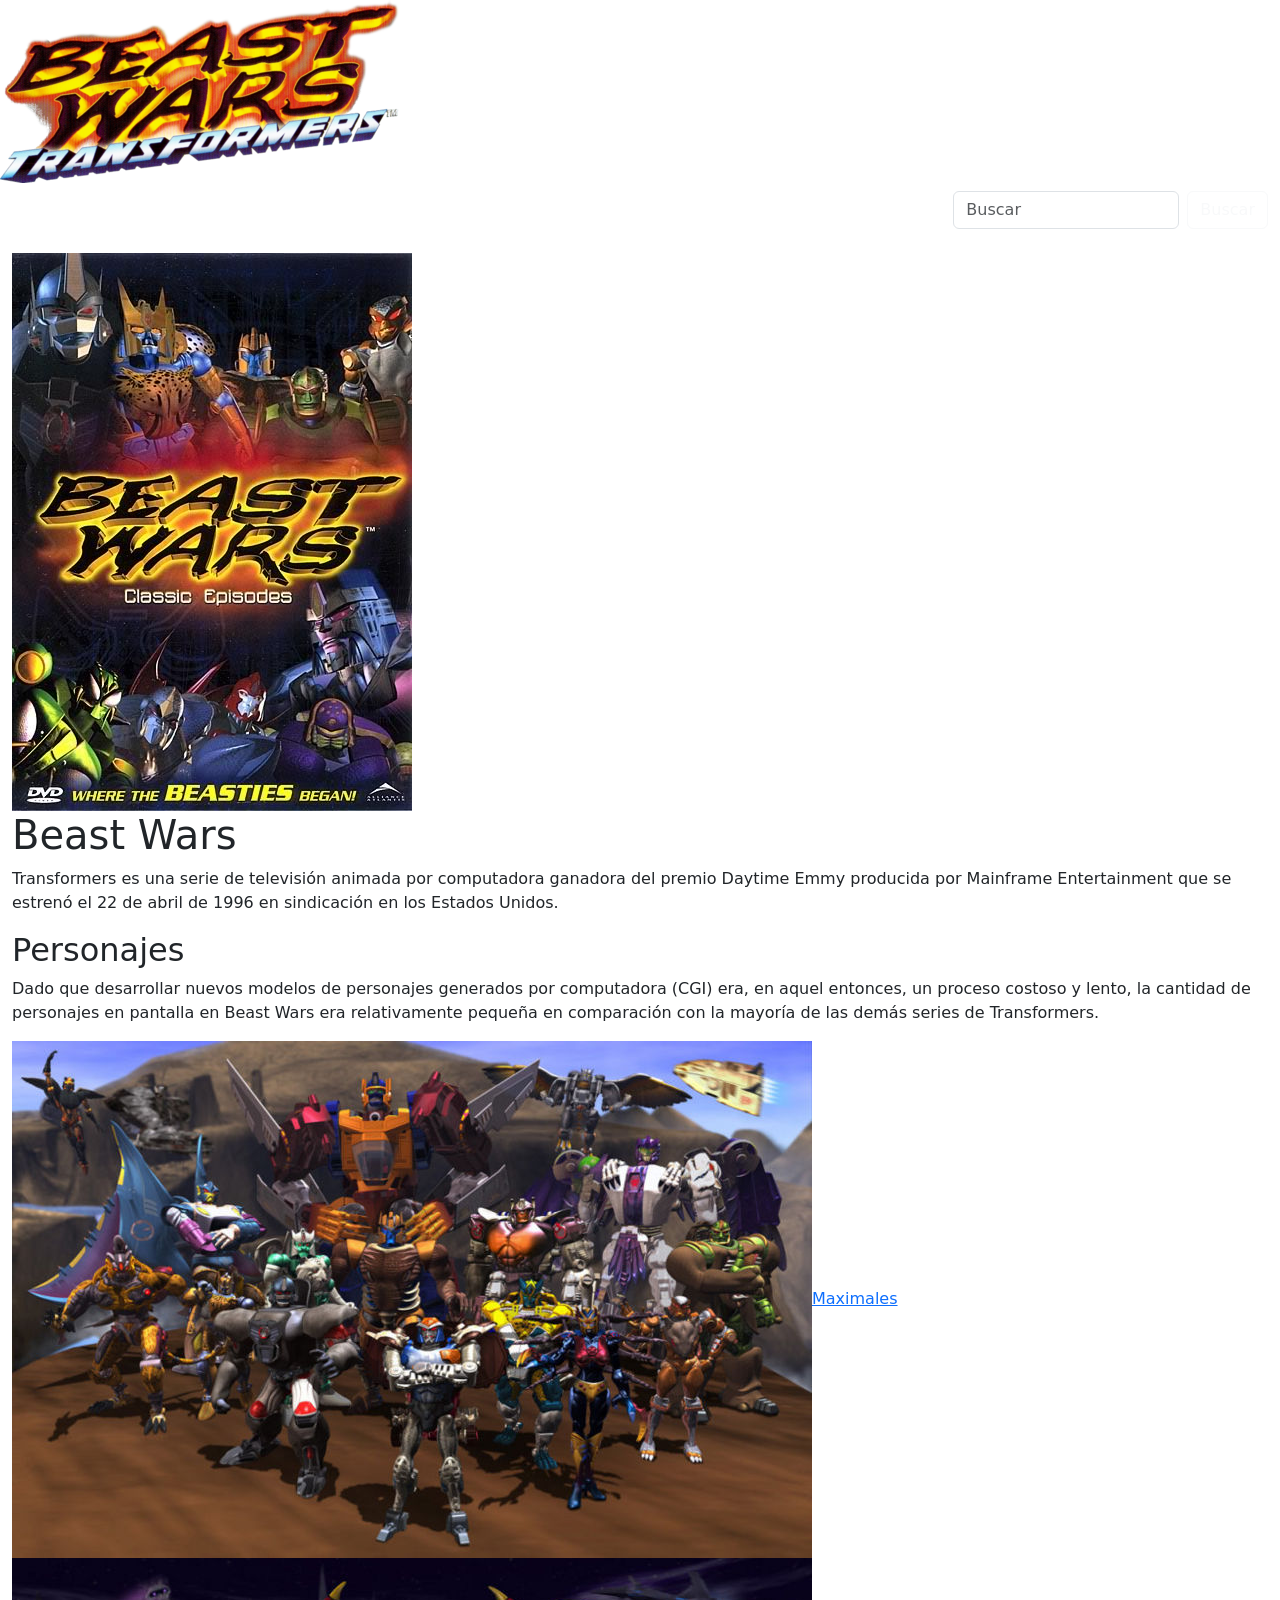
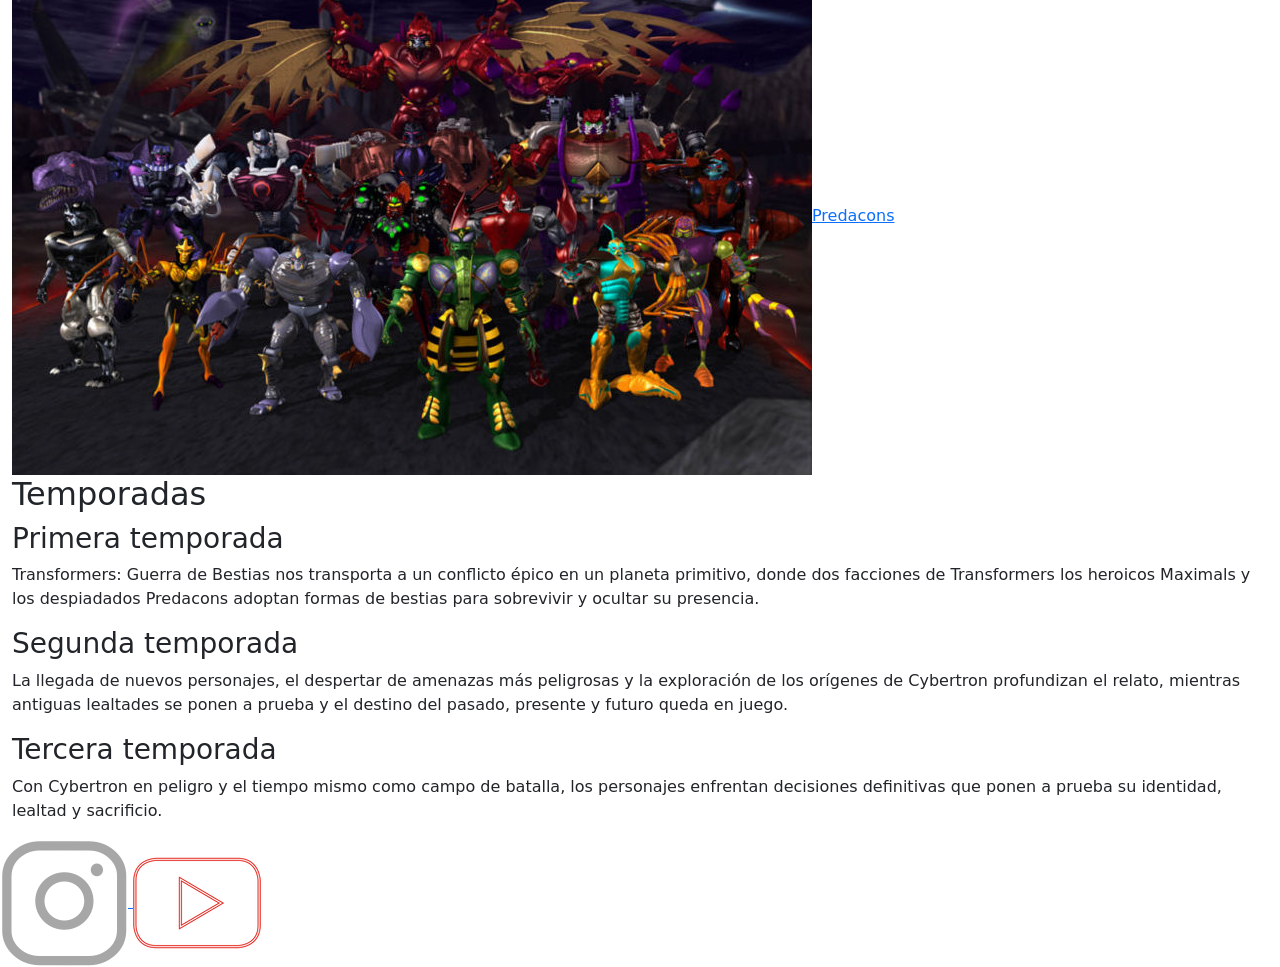
==== index.html @ f40eac3e "primera subida del proyecto" ====
<html lang="en">
<head>
    <meta charset="UTF-8">
    <meta name="viewport" content="width=device-width, initial-scale=1.0">
    <title> Transformers BeastWars</title>
    <link href="https://cdn.jsdelivr.net/npm/bootstrap@5.3.8/dist/css/bootstrap.min.css" rel="stylesheet" integrity="sha384-sRIl4kxILFvY47J16cr9ZwB07vP4J8+LH7qKQnuqkuIAvNWLzeN8tE5YBujZqJLB" crossorigin="anonymous">
    <link rel="stylesheet" href="./CSS/styles.css">
</head>
<body>
    <header>
        <!-- inicia banner principal -->

        <div>
            <a href="./index.html"><img src="./img/400px-BWTFcartoonlogo.png" alt="logo"></a>
        </div>
        
        <nav class="navbar navbar-expand-lg navbar-dark"> 
            <div class="container-fluid">
                <a class="navbar-brand text-white" href="./index.html">Home</a>
                    
                <button class="navbar-toggler" type="button" data-bs-toggle="collapse" data-bs-target="#navbarSupportedContent" aria-controls="navbarSupportedContent" aria-expanded="false" aria-label="Toggle navigation">
                        <span class="navbar-toggler-icon"></span>
                </button>

                <div class="collapse navbar-collapse" id="navbarSupportedContent">
                    <ul class="navbar-nav me-auto mb-2 mb-lg-0">
                        <li class="nav-item dropdown">
                            <a class="nav-link dropdown-toggle text-white" href="#" role="button" data-bs-toggle="dropdown" aria-expanded="false">
                                    Menu
                            </a>
                            <ul class="dropdown-menu dropdown-menu-dark color-bg">
                                <li><a class="dropdown-item" href="./pages/personajes.html">Personajes</a></li>
                                <li><a class="dropdown-item" href="./pages/temporadas.html">Temporadas</a></li>
                            </ul>
                        </li>
                    </ul>
                       <form class="d-flex" role="search">
                        <input class="form-control me-2" type="search" placeholder="Buscar" aria-label="Search"/>
                        <button class="btn btn-outline-light" type="submit">Buscar</button> </form>
                </div>
            </div>
        </nav>

    </header>

    <main class="container-fluid">

    <!-- seccion historia -->

        <section class="seccion-historia">
            <div>
                <img class="img-intro" src="./img/Alliance_Beast_Wars_Vol1_DVD.jpg" alt="imagen principal">
                <div>
                    <h1>Beast Wars</h1>
                    <p>Transformers es una serie de televisión animada por computadora ganadora del premio Daytime Emmy producida por Mainframe Entertainment que se estrenó el 22 de abril de 1996 en sindicación en los Estados Unidos. </p>
                </div>
            </div>
        </section>

    <!-- seccion personajes -->

        <section class="seccion-personajes">
            <h2>Personajes</h2>
            <p>Dado que desarrollar nuevos modelos de personajes generados por computadora (CGI) era, en aquel entonces, un proceso costoso y lento, la cantidad de personajes en pantalla en Beast Wars era relativamente pequeña en comparación con la mayoría de las demás series de Transformers.</p>
            
            <div class="contenedor-facciones"> 
                <div class="f-maximal">
                    <a href=""><img class="faccion" src="./img/800px-BW_Maximals.jpg" alt="Maximales">Maximales</a>
                </div>
                <div class="f-predacon">
                    <a href=""><img class="faccion" src="./img/800px-BW_Predacons.jpg" alt="Predacons">Predacons</a>
                </div>
            </div>
        </section>

    <!-- seccion temporadas -->

        <section class="seccion-temporadas">
            <h2>Temporadas</h2>
            <div class="grid-temporadas">
                <article>
                    <h3>Primera temporada</h3>
                    <p> Transformers: Guerra de Bestias nos transporta a un conflicto épico en un planeta primitivo, donde dos facciones de Transformers los heroicos Maximals y los despiadados Predacons adoptan formas de bestias para sobrevivir y ocultar su presencia.</p>
                </article>
                <article>
                    <h3>Segunda temporada</h3>
                    <p> La llegada de nuevos personajes, el despertar de amenazas más peligrosas y la exploración de los orígenes de Cybertron profundizan el relato, mientras antiguas lealtades se ponen a prueba y el destino del pasado, presente y futuro queda en juego.</p>
                </article>
                <article>
                    <h3>Tercera temporada</h3>
                    <p> Con Cybertron en peligro y el tiempo mismo como campo de batalla, los personajes enfrentan decisiones definitivas que ponen a prueba su identidad, lealtad y sacrificio.</p>
                </article>
            </div>
        </section>
    </main>
    <footer>

        <!--inicio redes-sociales -->

        <a  href="" >
            <img class="redes-sociales" src="./img/insta-lineablanca..ico" alt="Instagram">
        </a>

        <a  href="">
            <img class="redes-sociales" src="./img/yt-linea-roja.ico" alt="Youtube">
        </a>

    </footer>
    <!-- js -->
    <script src="https://cdn.jsdelivr.net/npm/bootstrap@5.3.8/dist/js/bootstrap.bundle.min.js" integrity="sha384-FKyoEForCGlyvwx9Hj09JcYn3nv7wiPVlz7YYwJrWVcXK/BmnVDxM+D2scQbITxI" crossorigin="anonymous"></script>
</body>
</html>
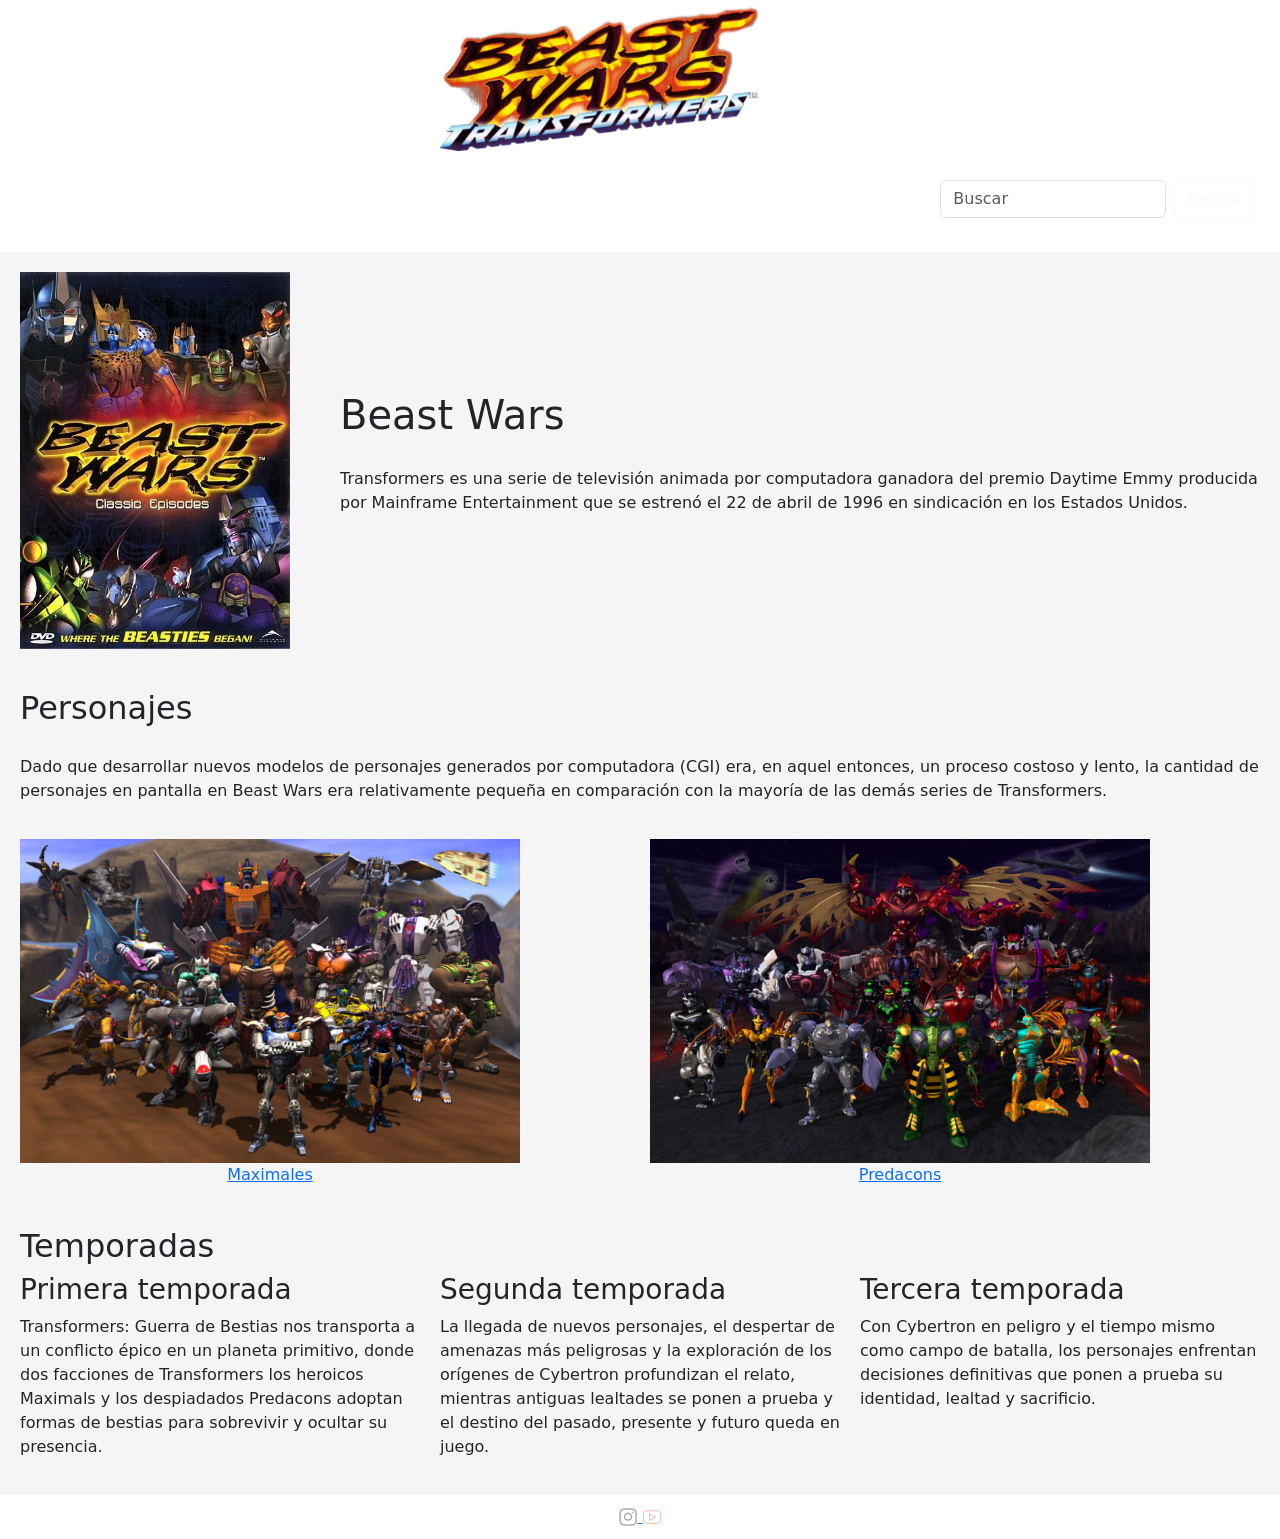
==== commit c6f90509: "cambio css" ====
--- a/index.html
+++ b/index.html
@@ -4,7 +4,7 @@
     <meta name="viewport" content="width=device-width, initial-scale=1.0">
     <title> Transformers BeastWars</title>
     <link href="https://cdn.jsdelivr.net/npm/bootstrap@5.3.8/dist/css/bootstrap.min.css" rel="stylesheet" integrity="sha384-sRIl4kxILFvY47J16cr9ZwB07vP4J8+LH7qKQnuqkuIAvNWLzeN8tE5YBujZqJLB" crossorigin="anonymous">
-    <link rel="stylesheet" href="./CSS/styles.css">
+    <link rel="stylesheet" href="./css/styles.css">
 </head>
 <body>
     <header>
--- a/css/styles.css
+++ b/css/styles.css
@@ -0,0 +1,174 @@
+/* reset de CSS */
+*{
+    margin: 0;
+    padding: 0;
+    box-sizing: border-box;
+}
+/* inicio estilos header */
+
+    header{
+        background-image: url(../img/img-fondo.jpg);
+        padding: 5px;
+    }
+
+    /* estilo logo */
+
+    header div{
+        display: flex;
+        justify-content: center;
+        align-items: center;
+    }
+
+    header div a img{
+        width: 80%;
+    }
+
+    /* color de fondo dropdown */
+    .color-bg{
+        background-color: black;
+    }
+    
+/* inicio estilos main */
+
+    main{
+    background-color: whitesmoke;
+    padding: 30px;
+    }
+
+    /* grid */
+    .container-fluid {
+        display: grid;
+        grid-template-columns: 1fr;
+        gap: 40px;
+        padding: 20px;
+    }
+
+    /* historia */
+    .seccion-historia div {
+        display: grid;
+        grid-template-columns: 300px 1fr; 
+        gap: 20px;
+        align-items: center;
+    }
+
+    .seccion-historia h1, .seccion-historia p{
+        grid-column: 1 / -1;
+    }
+
+    /* personajes */
+    .seccion-personajes h2, .seccion-personajes p {
+        grid-column: 1 / -1;
+    }
+
+    .seccion-personajes {
+        display: grid;
+        gap: 20px;
+    }
+
+    .seccion-personajes .f-maximal,.seccion-personajes .f-predacon {
+        display: inline-block; 
+        width: 45%; 
+        text-align: center;
+    }
+
+    .seccion-personajes div:has(.faccion) {
+        display: grid;
+        grid-template-columns: 1fr 1fr;
+        gap: 20px;
+    }
+
+    /* temporadas */
+    .seccion-temporadas div {
+        display: grid;
+        grid-template-columns: repeat(3, 1fr); 
+        gap: 20px;
+        align-items: start;
+    }
+
+    .seccion-temporadas h2 {
+        grid-column: 1 / -1; 
+    }
+
+    /* estilo img intro  */
+
+    .img-intro{
+        width: 90%;
+        }
+    
+    /* estilo img facciones */
+
+    .faccion{
+        width: 500px;
+    }
+
+    /* estilos facciones*/
+
+    .contenedor-facciones ul{
+        list-style: none;
+        display: flex;
+        flex-direction: column;
+        justify-content: flex-start;
+        align-items: flex-start;
+    }
+
+    /* estilo temporadas */
+
+    article ul{
+        list-style: none;
+    }
+
+/* inicio estilos footer */
+
+footer{
+    background-image: url(../img/img-fondo.jpg);
+    padding: 10px;
+    text-align: center;
+    }
+
+    /* estilos redes-sociales */
+
+.redes-sociales{
+    width: 1.5%;
+    list-style: none;
+    }
+
+/* mq */
+
+    /* mobile */
+
+    @media (max-width: 600px) {
+    header div img {
+        width: 60%;
+    }
+
+    .seccion-historia div, .seccion-personajes div:has(.faccion),.seccion-temporadas .grid-temporadas {
+        grid-template-columns: 1fr ;
+        text-align: center;
+    }
+    
+    .img-intro {
+        width: 60%;
+        margin-bottom: 20px;
+    }
+
+    .faccion {
+        width: 450px; 
+        margin: 0 auto;
+    }
+
+    .seccion-personajes .f-maximal, 
+    .seccion-personajes .f-predacon {
+        width: 100%;
+        margin-bottom: 30px;
+    }
+
+    .redes-sociales {
+        width: 30px;
+        margin-right: 15px;
+    }
+    }
+
+    /* desktop */
+
+    @media (min-width: 1024){
+    }
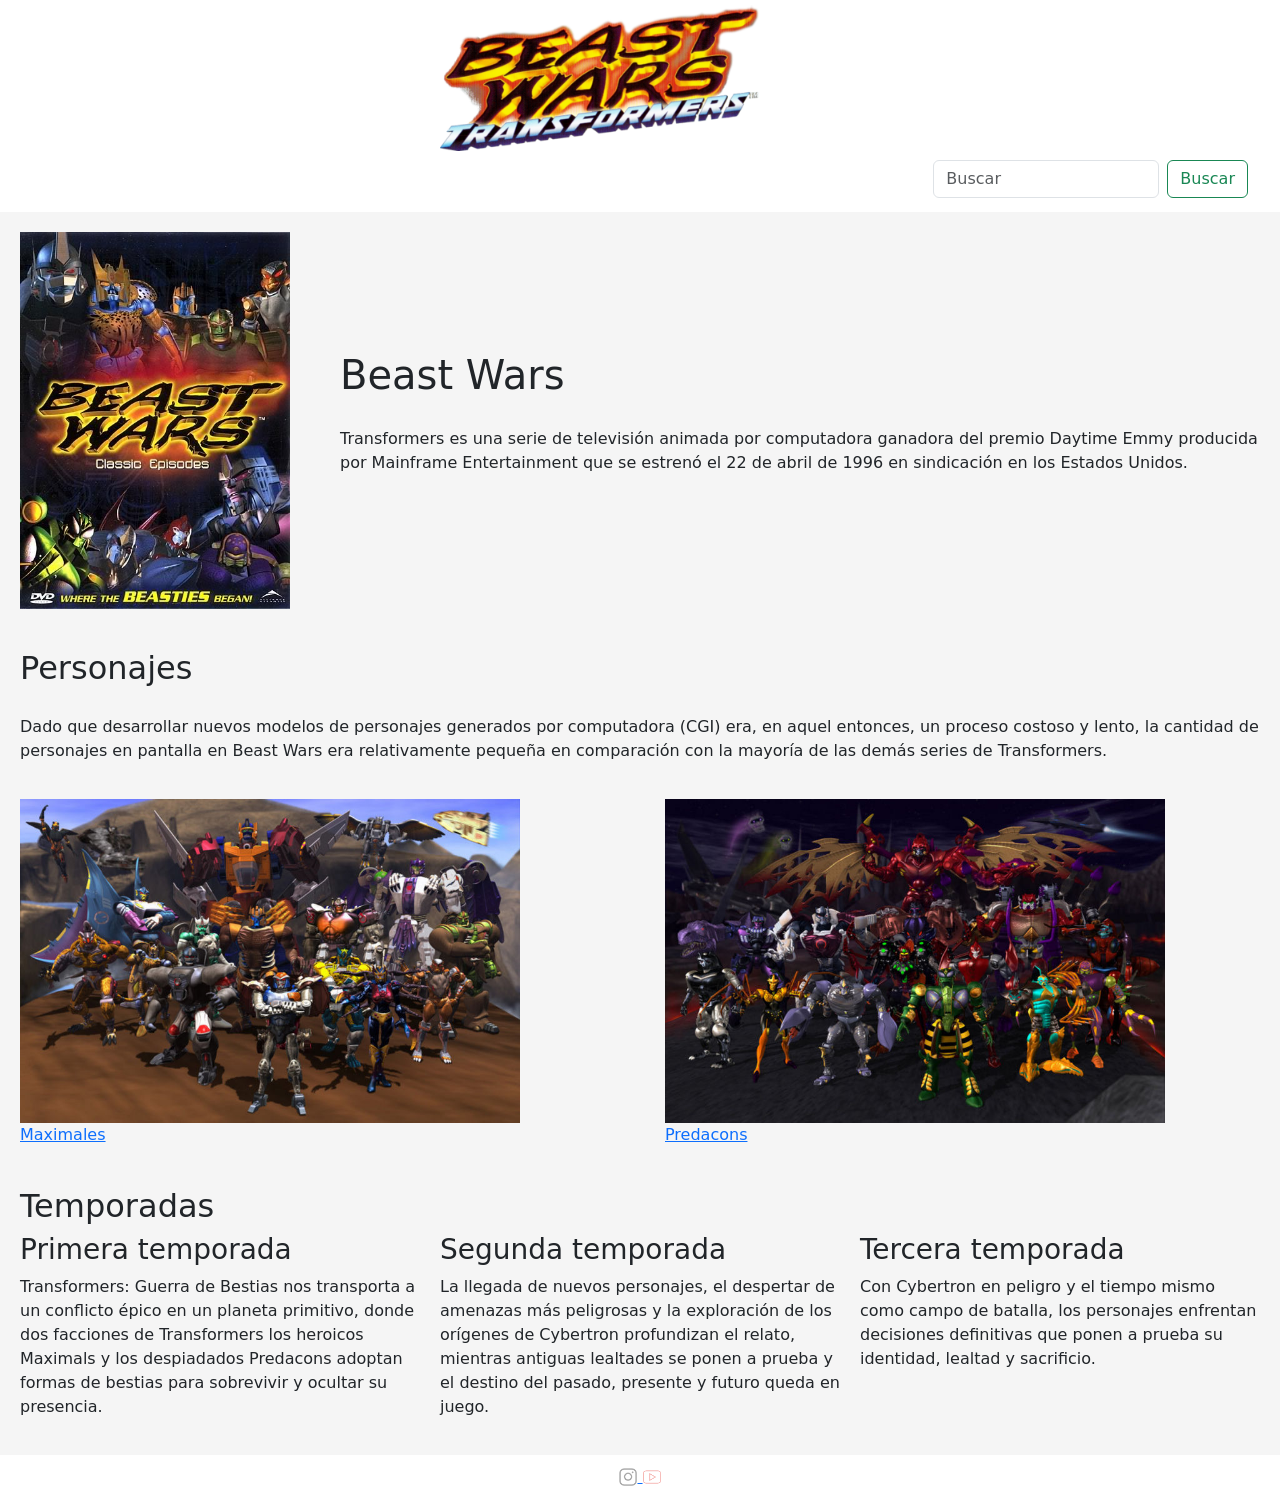
==== commit acb2f96d: "se agregan cambios observaciones de segunda revision" ====
--- a/index.html
+++ b/index.html
@@ -14,36 +14,32 @@
             <a href="./index.html"><img src="./img/400px-BWTFcartoonlogo.png" alt="logo"></a>
         </div>
         
-        <nav class="navbar navbar-expand-lg navbar-dark"> 
+        <nav class="navbar navbar-expand-lg navbar-dark">
             <div class="container-fluid">
-                <a class="navbar-brand text-white" href="./index.html">Home</a>
-                    
+                <a class="navbar-brand text-white" href="#">Home</a>
                 <button class="navbar-toggler" type="button" data-bs-toggle="collapse" data-bs-target="#navbarSupportedContent" aria-controls="navbarSupportedContent" aria-expanded="false" aria-label="Toggle navigation">
-                        <span class="navbar-toggler-icon"></span>
+                    <span class="navbar-toggler-icon"></span>
                 </button>
-
                 <div class="collapse navbar-collapse" id="navbarSupportedContent">
                     <ul class="navbar-nav me-auto mb-2 mb-lg-0">
-                        <li class="nav-item dropdown">
-                            <a class="nav-link dropdown-toggle text-white" href="#" role="button" data-bs-toggle="dropdown" aria-expanded="false">
-                                    Menu
-                            </a>
-                            <ul class="dropdown-menu dropdown-menu-dark color-bg">
-                                <li><a class="dropdown-item" href="./pages/personajes.html">Personajes</a></li>
-                                <li><a class="dropdown-item" href="./pages/temporadas.html">Temporadas</a></li>
-                            </ul>
+                        <li class="nav-item">
+                            <a class="nav-link active text-white" aria-current="page" href="./pages/personajes.html">Personajes</a>
+                        </li>
+                        <li class="nav-item">
+                            <a class="nav-link text-white" href="./pages/temporadas.html">Temporadas</a>
                         </li>
                     </ul>
-                       <form class="d-flex" role="search">
+                    <form class="d-flex" role="search">
                         <input class="form-control me-2" type="search" placeholder="Buscar" aria-label="Search"/>
-                        <button class="btn btn-outline-light" type="submit">Buscar</button> </form>
+                        <button class="btn btn-outline-success" type="submit">Buscar</button>
+                    </form>
                 </div>
             </div>
         </nav>
 
     </header>
 
-    <main class="container-fluid">
+    <main class="container-principal">
 
     <!-- seccion historia -->
 
@@ -63,11 +59,11 @@
             <h2>Personajes</h2>
             <p>Dado que desarrollar nuevos modelos de personajes generados por computadora (CGI) era, en aquel entonces, un proceso costoso y lento, la cantidad de personajes en pantalla en Beast Wars era relativamente pequeña en comparación con la mayoría de las demás series de Transformers.</p>
             
-            <div class="contenedor-facciones"> 
-                <div class="f-maximal">
+            <div> 
+                <div>
                     <a href=""><img class="faccion" src="./img/800px-BW_Maximals.jpg" alt="Maximales">Maximales</a>
                 </div>
-                <div class="f-predacon">
+                <div>
                     <a href=""><img class="faccion" src="./img/800px-BW_Predacons.jpg" alt="Predacons">Predacons</a>
                 </div>
             </div>
--- a/css/styles.css
+++ b/css/styles.css
@@ -1,4 +1,5 @@
 /* reset de CSS */
+
 *{
     margin: 0;
     padding: 0;
@@ -6,12 +7,12 @@
 }
 /* inicio estilos header */
 
+      /* estilo logo */
+
     header{
         background-image: url(../img/img-fondo.jpg);
         padding: 5px;
     }
-
-    /* estilo logo */
 
     header div{
         display: flex;
@@ -23,11 +24,11 @@
         width: 80%;
     }
 
-    /* color de fondo dropdown */
-    .color-bg{
-        background-color: black;
-    }
-    
+    .navbar{
+        margin-left: 15px;
+        margin-right: 15px;
+    }
+
 /* inicio estilos main */
 
     main{
@@ -36,7 +37,8 @@
     }
 
     /* grid */
-    .container-fluid {
+    
+    .container-principal {
         display: grid;
         grid-template-columns: 1fr;
         gap: 40px;
@@ -44,6 +46,7 @@
     }
 
     /* historia */
+
     .seccion-historia div {
         display: grid;
         grid-template-columns: 300px 1fr; 
@@ -56,6 +59,7 @@
     }
 
     /* personajes */
+
     .seccion-personajes h2, .seccion-personajes p {
         grid-column: 1 / -1;
     }
@@ -77,38 +81,68 @@
         gap: 20px;
     }
 
-    /* temporadas */
-    .seccion-temporadas div {
-        display: grid;
-        grid-template-columns: repeat(3, 1fr); 
-        gap: 20px;
-        align-items: start;
-    }
-
-    .seccion-temporadas h2 {
-        grid-column: 1 / -1; 
-    }
-
-    /* estilo img intro  */
-
-    .img-intro{
-        width: 90%;
-        }
-    
-    /* estilo img facciones */
-
-    .faccion{
-        width: 500px;
-    }
-
-    /* estilos facciones*/
-
+   /* estilos facciones*/
     .contenedor-facciones ul{
         list-style: none;
         display: flex;
         flex-direction: column;
-        justify-content: flex-start;
-        align-items: flex-start;
+        justify-content: center;
+        align-items: center;
+    }
+   /* separacion personajes maximal / predacon*/
+    .f-maximal ul, .f-predacon ul {
+        list-style: none;
+        padding: 0;
+        margin: 0;
+    }
+
+    .f-maximal ul li, .f-predacon ul li {
+        margin-bottom: 50px;
+        display: grid;
+        grid-template-columns: repeat(4, 1fr); 
+        grid-template-rows: repeat(2, auto); 
+        gap: 15px;
+        align-items: start; 
+    }
+
+    .f-maximal ul li strong, .f-predacon ul li strong {
+        grid-column: 1 / 5; 
+        align-items: start;
+        font-size: 1.4rem;
+        margin-bottom: 10px;
+        color: black;
+    }
+
+    .f-maximal img, .f-predacon img {
+        width: 85px; 
+        height: 85px; 
+        object-fit: cover;
+        border-radius: 4px;
+    }
+
+    /* temporadas */
+    .seccion-temporadas div {
+        display: grid;
+        grid-template-columns: repeat(3, 1fr); 
+        gap: 20px;
+        align-items: start;
+    }
+
+    .seccion-temporadas h2 {
+        grid-column: 1 / -1; 
+    }
+
+    /* estilo img intro  */
+
+    .img-intro{
+        width: 90%;
+        }
+    
+    /* estilo img facciones */
+
+    .faccion{
+        width: 500px;
+
     }
 
     /* estilo temporadas */
@@ -136,14 +170,16 @@
 
     /* mobile */
 
-    @media (max-width: 600px) {
-    header div img {
-        width: 60%;
-    }
-
+    @media (max-width: 600px){
+       header div img {
+        width: 60%;  
+    }
+   
     .seccion-historia div, .seccion-personajes div:has(.faccion),.seccion-temporadas .grid-temporadas {
         grid-template-columns: 1fr ;
+        grid-template-rows: auto;
         text-align: center;
+        overflow-x: scroll;
     }
     
     .img-intro {
@@ -168,7 +204,32 @@
     }
     }
 
+    /*  tablet */
+
+    @media (min-width: 768px){
+        .f-maximal ul li, .f-predacon ul li {
+        grid-template-columns: repeat(3, 1fr);
+    }
+       
+    .f-maximal ul li strong, .f-predacon ul li strong {
+        grid-column: 1 / 4;
+    }
+    
+    }
+    
     /* desktop */
 
-    @media (min-width: 1024){
+    @media (min-width: 1024px){
+        .f-maximal ul li, .f-predacon ul li {
+        grid-template-columns: repeat(4, 1fr);
+    }
+
+    .f-maximal ul li strong, .f-predacon ul li strong {
+        grid-column: 1 / 5;
+    }
+
+    .seccion-personajes div:has(.faccion) {
+        grid-template-columns: 1fr 1fr;
+        gap: 50px;
+    }
     }
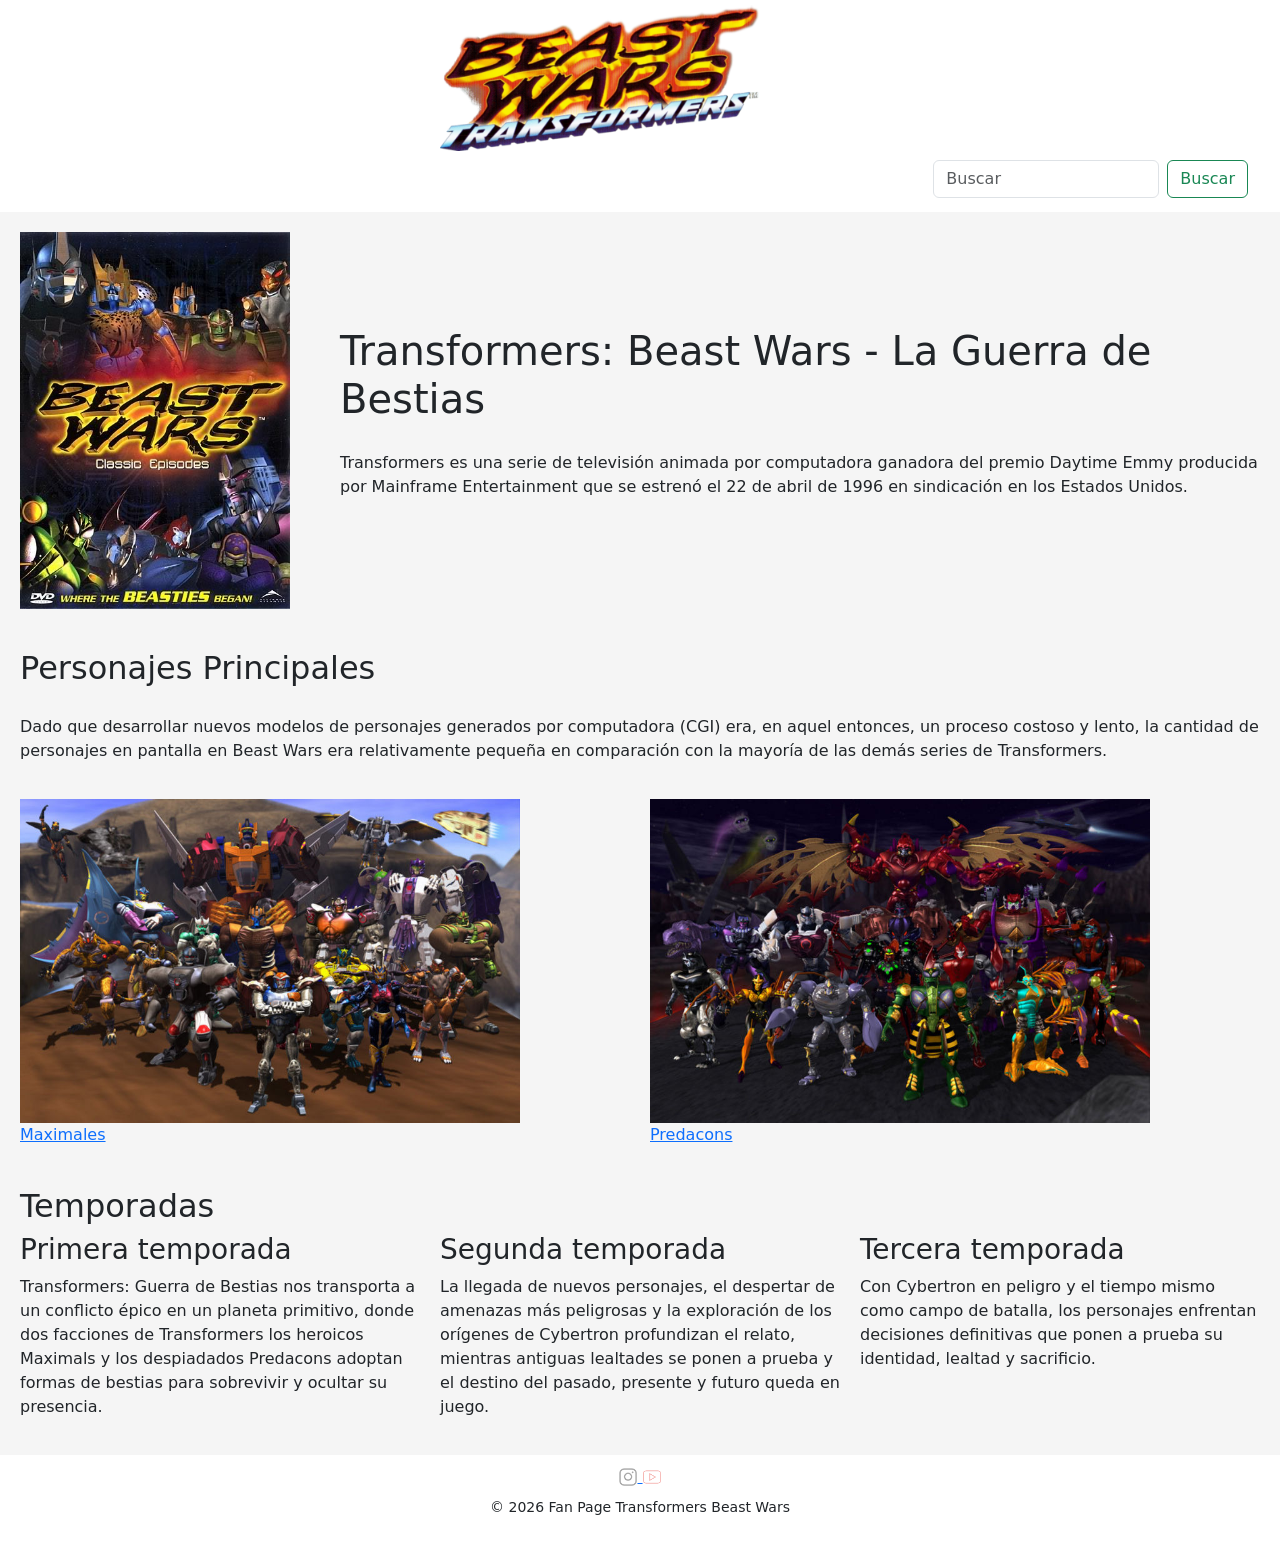
==== commit 1a401427: "se revisa y agrega SEO" ====
--- a/index.html
+++ b/index.html
@@ -2,7 +2,9 @@
 <head>
     <meta charset="UTF-8">
     <meta name="viewport" content="width=device-width, initial-scale=1.0">
-    <title> Transformers BeastWars</title>
+    <title> Transformers BeastWars, Historia, Personaje y Temporadas</title>
+    <meta name="descripcion" content="Descubre todo sobre Transformers: Beast Wars. Explora la guerra entre Maximales y Predacons, la historia de la serie y el resumen de sus tres temporadas.">
+    <link rel="canonical" href=""/>
     <link href="https://cdn.jsdelivr.net/npm/bootstrap@5.3.8/dist/css/bootstrap.min.css" rel="stylesheet" integrity="sha384-sRIl4kxILFvY47J16cr9ZwB07vP4J8+LH7qKQnuqkuIAvNWLzeN8tE5YBujZqJLB" crossorigin="anonymous">
     <link rel="stylesheet" href="./css/styles.css">
 </head>
@@ -11,7 +13,7 @@
         <!-- inicia banner principal -->
 
         <div>
-            <a href="./index.html"><img src="./img/400px-BWTFcartoonlogo.png" alt="logo"></a>
+            <a href="./index.html"><img src="./img/400px-BWTFcartoonlogo.png" alt="logo oficial de la serie Transformers BeastWars"></a>
         </div>
         
         <nav class="navbar navbar-expand-lg navbar-dark">
@@ -45,9 +47,9 @@
 
         <section class="seccion-historia">
             <div>
-                <img class="img-intro" src="./img/Alliance_Beast_Wars_Vol1_DVD.jpg" alt="imagen principal">
+                <img class="img-intro" src="./img/Alliance_Beast_Wars_Vol1_DVD.jpg" alt="Portada del DVD de Transformers BeastWars Guerra de Bestias">
                 <div>
-                    <h1>Beast Wars</h1>
+                    <h1>Transformers: Beast Wars - La Guerra de Bestias</h1>
                     <p>Transformers es una serie de televisión animada por computadora ganadora del premio Daytime Emmy producida por Mainframe Entertainment que se estrenó el 22 de abril de 1996 en sindicación en los Estados Unidos. </p>
                 </div>
             </div>
@@ -56,15 +58,15 @@
     <!-- seccion personajes -->
 
         <section class="seccion-personajes">
-            <h2>Personajes</h2>
+            <h2>Personajes Principales</h2>
             <p>Dado que desarrollar nuevos modelos de personajes generados por computadora (CGI) era, en aquel entonces, un proceso costoso y lento, la cantidad de personajes en pantalla en Beast Wars era relativamente pequeña en comparación con la mayoría de las demás series de Transformers.</p>
             
             <div> 
                 <div>
-                    <a href=""><img class="faccion" src="./img/800px-BW_Maximals.jpg" alt="Maximales">Maximales</a>
+                    <a href="./pages/personajes.html"><img class="faccion" src="./img/800px-BW_Maximals.jpg" alt="emblema y equipo Maximal">Maximales</a>
                 </div>
                 <div>
-                    <a href=""><img class="faccion" src="./img/800px-BW_Predacons.jpg" alt="Predacons">Predacons</a>
+                    <a href="./pages/personajes.html"><img class="faccion" src="./img/800px-BW_Predacons.jpg" alt="emblema y equipo Predacon">Predacons</a>
                 </div>
             </div>
         </section>
@@ -100,7 +102,8 @@
         <a  href="">
             <img class="redes-sociales" src="./img/yt-linea-roja.ico" alt="Youtube">
         </a>
-
+        <p class="mt-2"><small>&copy; 2026 Fan Page Transformers Beast Wars</small></p>
+    </footer>
     </footer>
     <!-- js -->
     <script src="https://cdn.jsdelivr.net/npm/bootstrap@5.3.8/dist/js/bootstrap.bundle.min.js" integrity="sha384-FKyoEForCGlyvwx9Hj09JcYn3nv7wiPVlz7YYwJrWVcXK/BmnVDxM+D2scQbITxI" crossorigin="anonymous"></script>
--- a/css/styles.css
+++ b/css/styles.css
@@ -1,235 +1,278 @@
-/* reset de CSS */
-
-*{
-    margin: 0;
-    padding: 0;
-    box-sizing: border-box;
-}
-/* inicio estilos header */
-
-      /* estilo logo */
-
-    header{
-        background-image: url(../img/img-fondo.jpg);
-        padding: 5px;
-    }
-
-    header div{
-        display: flex;
-        justify-content: center;
-        align-items: center;
-    }
-
-    header div a img{
-        width: 80%;
-    }
-
-    .navbar{
-        margin-left: 15px;
-        margin-right: 15px;
-    }
-
-/* inicio estilos main */
-
-    main{
-    background-color: whitesmoke;
-    padding: 30px;
-    }
-
-    /* grid */
-    
-    .container-principal {
-        display: grid;
-        grid-template-columns: 1fr;
-        gap: 40px;
-        padding: 20px;
-    }
-
-    /* historia */
-
-    .seccion-historia div {
-        display: grid;
-        grid-template-columns: 300px 1fr; 
-        gap: 20px;
-        align-items: center;
-    }
-
-    .seccion-historia h1, .seccion-historia p{
-        grid-column: 1 / -1;
-    }
-
-    /* personajes */
-
-    .seccion-personajes h2, .seccion-personajes p {
-        grid-column: 1 / -1;
-    }
-
-    .seccion-personajes {
-        display: grid;
-        gap: 20px;
-    }
-
-    .seccion-personajes .f-maximal,.seccion-personajes .f-predacon {
-        display: inline-block; 
-        width: 45%; 
-        text-align: center;
-    }
-
-    .seccion-personajes div:has(.faccion) {
-        display: grid;
-        grid-template-columns: 1fr 1fr;
-        gap: 20px;
-    }
-
-   /* estilos facciones*/
-    .contenedor-facciones ul{
-        list-style: none;
-        display: flex;
-        flex-direction: column;
-        justify-content: center;
-        align-items: center;
-    }
-   /* separacion personajes maximal / predacon*/
-    .f-maximal ul, .f-predacon ul {
-        list-style: none;
-        padding: 0;
-        margin: 0;
-    }
-
-    .f-maximal ul li, .f-predacon ul li {
-        margin-bottom: 50px;
-        display: grid;
-        grid-template-columns: repeat(4, 1fr); 
-        grid-template-rows: repeat(2, auto); 
-        gap: 15px;
-        align-items: start; 
-    }
-
-    .f-maximal ul li strong, .f-predacon ul li strong {
-        grid-column: 1 / 5; 
-        align-items: start;
-        font-size: 1.4rem;
-        margin-bottom: 10px;
-        color: black;
-    }
-
-    .f-maximal img, .f-predacon img {
-        width: 85px; 
-        height: 85px; 
-        object-fit: cover;
-        border-radius: 4px;
-    }
-
-    /* temporadas */
-    .seccion-temporadas div {
-        display: grid;
-        grid-template-columns: repeat(3, 1fr); 
-        gap: 20px;
-        align-items: start;
-    }
-
-    .seccion-temporadas h2 {
-        grid-column: 1 / -1; 
-    }
-
-    /* estilo img intro  */
-
-    .img-intro{
-        width: 90%;
-        }
-    
-    /* estilo img facciones */
-
-    .faccion{
-        width: 500px;
-
-    }
-
-    /* estilo temporadas */
-
-    article ul{
-        list-style: none;
-    }
-
-/* inicio estilos footer */
-
-footer{
-    background-image: url(../img/img-fondo.jpg);
-    padding: 10px;
+/*reset*/
+* {
+  margin: 0;
+  padding: 0;
+  box-sizing: border-box;
+}
+
+/*header*/
+header {
+  background-image: url(../img/img-fondo.jpg);
+  padding: 5px;
+}
+header div {
+  display: flex;
+  justify-content: center;
+  align-items: center;
+}
+header a img {
+  width: 80%;
+}
+header .navbar {
+  margin-left: 15px;
+  margin-right: 15px;
+}
+
+/*main*/
+main {
+  background-color: whitesmoke;
+  gap: none;
+  padding: 30px;
+  margin: none;
+}
+
+/*grid*/
+.container-principal {
+  display: grid;
+  grid-template-columns: 1fr;
+  grid-template-rows: none;
+  gap: 40px;
+  padding: 20px;
+  margin: none;
+}
+
+/*historia*/
+.seccion-historia div {
+  display: grid;
+  grid-template-columns: 300px 1fr;
+  grid-template-rows: none;
+  gap: 20px;
+  align-items: center;
+}
+
+.seccion-historia h1, .seccion-historia p {
+  grid-column: 1/-1;
+}
+
+/*personajes home*/
+.seccion-personajes h2, .seccion-personajes p {
+  grid-column: 1/-1;
+}
+
+.seccion-personajes {
+  display: grid;
+  gap: 20px;
+}
+
+.seccion-personajes .f-maximal, .seccion-personajes .f-predacon {
+  display: inline-block;
+  width: 45%;
+  text-align: center;
+}
+
+.seccion-personajes div:has(.faccion) {
+  display: grid;
+  grid-template-columns: 1fr 1fr;
+  grid-template-rows: none;
+  gap: 20px;
+}
+
+/* estilo img intro home  */
+.img-intro {
+  width: 90%;
+}
+
+/* estilo img facciones home */
+.faccion {
+  width: 500px;
+}
+
+/*estilo facciones*/
+.contenedor-facciones ul {
+  list-style: none;
+  display: flex;
+  justify-content: center;
+  align-items: center;
+  flex-direction: column;
+}
+
+/* separacion personajes maximal / predacon*/
+/* estlio general  */
+.f-maximal ul, .f-predacon ul {
+  list-style: none;
+  gap: none;
+  padding: 0;
+  margin: 0;
+}
+
+/*grid personajes*/
+.f-maximal ul li, .f-predacon ul li {
+  margin-bottom: 50px;
+  display: grid;
+  grid-template-columns: repeat(4 1fr);
+  grid-template-rows: auto auto;
+  gap: 15px;
+  align-items: start;
+}
+.f-maximal ul li strong, .f-predacon ul li strong {
+  grid-column: 1/5;
+  font-size: 1.4rem;
+  margin-bottom: 10px;
+  color: #333;
+  border-bottom: 2px solid #ddd;
+  padding-bottom: 5px;
+}
+
+/* efectos*/
+.contenedor-efecto {
+  position: relative;
+  width: 100%;
+  height: 110px;
+  overflow: hidden;
+  border-radius: 8px;
+  box-shadow: 0 4px 6px rgba(0, 0, 0, 0.1);
+}
+
+.contenedor-efecto img {
+  width: 100%;
+  height: 100%;
+  object-fit: cover;
+  display: block;
+  transition: transform 0.4s ease;
+}
+
+/*textos*/
+.capa-texto {
+  position: absolute;
+  top: 0;
+  left: 0;
+  width: 100%;
+  height: 100%;
+  display: flex;
+  align-items: center;
+  justify-content: center;
+  text-align: center;
+  padding: 10px;
+  font-size: 0.75rem;
+  font-weight: bold;
+  color: white;
+  text-transform: uppercase;
+  opacity: 0;
+  transition: opacity 0.3s ease;
+}
+
+/* Color Verde para Maximales */
+.f-maximal .capa-texto {
+  background: rgba(46, 204, 113, 0.8);
+}
+
+/* Color Rojo para Predacons */
+.f-predacon .capa-texto {
+  background: rgba(192, 57, 43, 0.8);
+}
+
+/*  efectos de hover */
+.contenedor-efecto:hover .capa-texto {
+  opacity: 1;
+}
+.contenedor-efecto:hover .img {
+  transform: scale(1.1);
+}
+
+/*temporadas*/
+article ul {
+  list-style: none;
+}
+
+.seccion-temporadas h1 {
+  grid-column: 1/-1;
+}
+.seccion-temporadas div {
+  display: grid;
+  grid-template-columns: repeat(3, 1fr);
+  grid-template-rows: none;
+  gap: 20px;
+  align-items: start;
+}
+
+/*footer*/
+footer {
+  background-image: url(../img/img-fondo.jpg);
+  padding: 10px;
+  text-align: center;
+}
+
+/* estilos redes-sociales */
+.redes-sociales {
+  width: 1.5%;
+  list-style: none;
+}
+
+/*MQ*/
+/*mobile*/
+@media (max-width: 600px) {
+  header div img {
+    width: 60%;
+  }
+  .seccion-historia div,
+  .seccion-personajes div:has(.faccion),
+  .seccion-temporadas .grid-temporadas {
+    grid-template-columns: 1fr;
+    grid-template-rows: auto;
     text-align: center;
-    }
-
-    /* estilos redes-sociales */
-
-.redes-sociales{
-    width: 1.5%;
-    list-style: none;
-    }
-
-/* mq */
-
-    /* mobile */
-
-    @media (max-width: 600px){
-       header div img {
-        width: 60%;  
-    }
-   
-    .seccion-historia div, .seccion-personajes div:has(.faccion),.seccion-temporadas .grid-temporadas {
-        grid-template-columns: 1fr ;
-        grid-template-rows: auto;
-        text-align: center;
-        overflow-x: scroll;
-    }
-    
-    .img-intro {
-        width: 60%;
-        margin-bottom: 20px;
-    }
-
-    .faccion {
-        width: 450px; 
-        margin: 0 auto;
-    }
-
-    .seccion-personajes .f-maximal, 
-    .seccion-personajes .f-predacon {
-        width: 100%;
-        margin-bottom: 30px;
-    }
-
-    .redes-sociales {
-        width: 30px;
-        margin-right: 15px;
-    }
-    }
-
-    /*  tablet */
-
-    @media (min-width: 768px){
-        .f-maximal ul li, .f-predacon ul li {
-        grid-template-columns: repeat(3, 1fr);
-    }
-       
-    .f-maximal ul li strong, .f-predacon ul li strong {
-        grid-column: 1 / 4;
-    }
-    
-    }
-    
-    /* desktop */
-
-    @media (min-width: 1024px){
-        .f-maximal ul li, .f-predacon ul li {
-        grid-template-columns: repeat(4, 1fr);
-    }
-
-    .f-maximal ul li strong, .f-predacon ul li strong {
-        grid-column: 1 / 5;
-    }
-
-    .seccion-personajes div:has(.faccion) {
-        grid-template-columns: 1fr 1fr;
-        gap: 50px;
-    }
-    }+    overflow-x: scroll;
+  }
+  .img-intro {
+    width: 60%;
+    margin-bottom: 20px;
+  }
+  .faccion {
+    width: 450px;
+    margin: 0 auto;
+  }
+  .seccion-personajes .f-maximal, .seccion-personajes .f-predacon {
+    width: 100%;
+    margin-bottom: 30px;
+    overflow-x: scroll;
+  }
+  .redes-sociales {
+    width: 30px;
+    margin-right: 15px;
+  }
+}
+/*tablet*/
+@media (max-width: 1024px) {
+  .seccion-historia div {
+    grid-template-columns: 1fr 1fr;
+    grid-template-rows: none;
+    text-align: left;
+  }
+  .f-maximal ul li, .f-predacon ul li {
+    grid-template-columns: repeat(3fr 1fr);
+    grid-template-rows: none;
+  }
+  .f-maximal ul li strong, .f-predacon ul li strong {
+    grid-column: 1/4;
+  }
+  .seccion-temporadas .grid-temporadas {
+    grid-template-columns: 1fr 1fr;
+    grid-template-rows: none;
+  }
+}
+/*desktop*/
+@media (min-width: 1440px) {
+  .f-maximal ul li, .f-predacon ul li {
+    grid-template-columns: repeat(4, 1fr);
+    grid-template-rows: none;
+  }
+  .f-maximal ul li strong, .f-predacon ul li strong {
+    grid-column: 1/5;
+  }
+  .seccion-personajes div:has(.faccion) {
+    grid-template-columns: 1fr 1fr;
+    grid-template-rows: none;
+    gap: 50px;
+  }
+}
+
+/*# sourceMappingURL=styles.css.map */
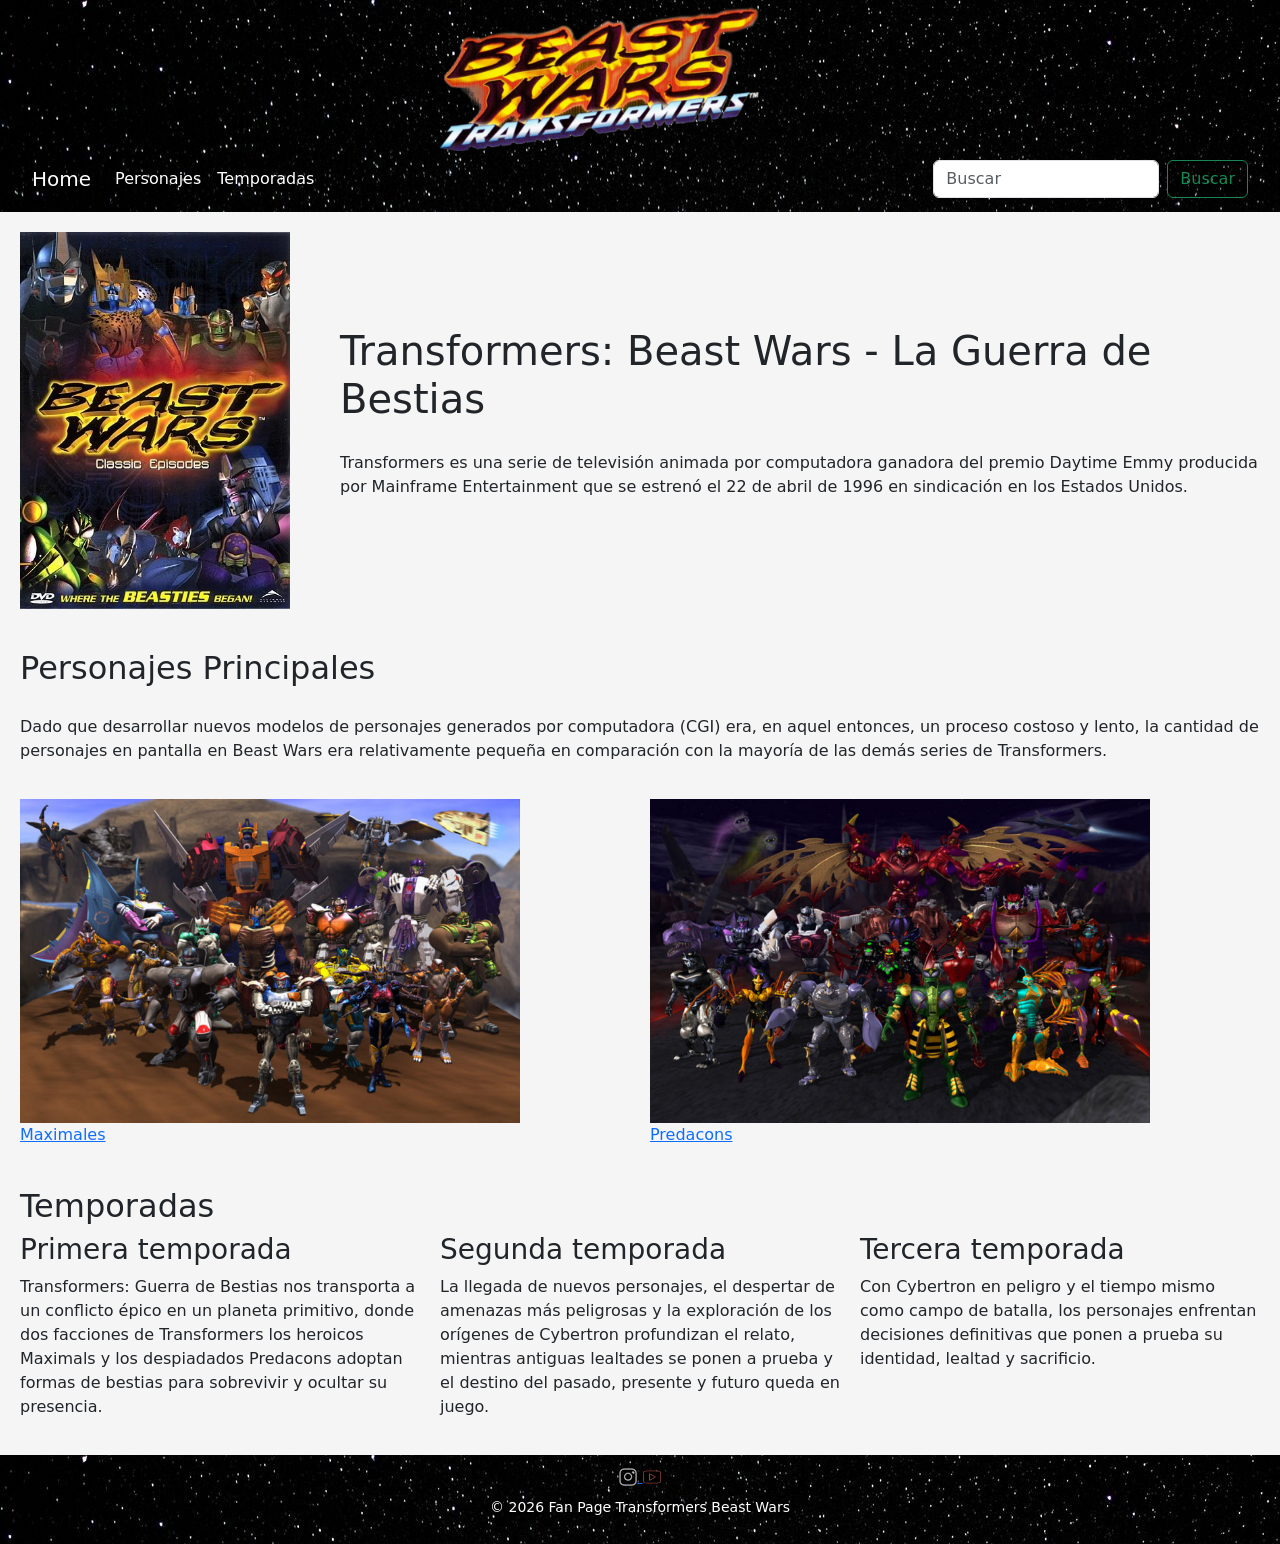
==== commit 29aa67ef: "se agrega link de hosting" ====
--- a/index.html
+++ b/index.html
@@ -4,7 +4,7 @@
     <meta name="viewport" content="width=device-width, initial-scale=1.0">
     <title> Transformers BeastWars, Historia, Personaje y Temporadas</title>
     <meta name="descripcion" content="Descubre todo sobre Transformers: Beast Wars. Explora la guerra entre Maximales y Predacons, la historia de la serie y el resumen de sus tres temporadas.">
-    <link rel="canonical" href=""/>
+    <link rel="canonical" href="https://fanpagebeastwars-proyectoaru.free.nf/index.html"/>
     <link href="https://cdn.jsdelivr.net/npm/bootstrap@5.3.8/dist/css/bootstrap.min.css" rel="stylesheet" integrity="sha384-sRIl4kxILFvY47J16cr9ZwB07vP4J8+LH7qKQnuqkuIAvNWLzeN8tE5YBujZqJLB" crossorigin="anonymous">
     <link rel="stylesheet" href="./css/styles.css">
 </head>
--- a/css/styles.css
+++ b/css/styles.css
@@ -201,6 +201,9 @@
   padding: 10px;
   text-align: center;
 }
+footer p {
+  color: white;
+}
 
 /* estilos redes-sociales */
 .redes-sociales {
